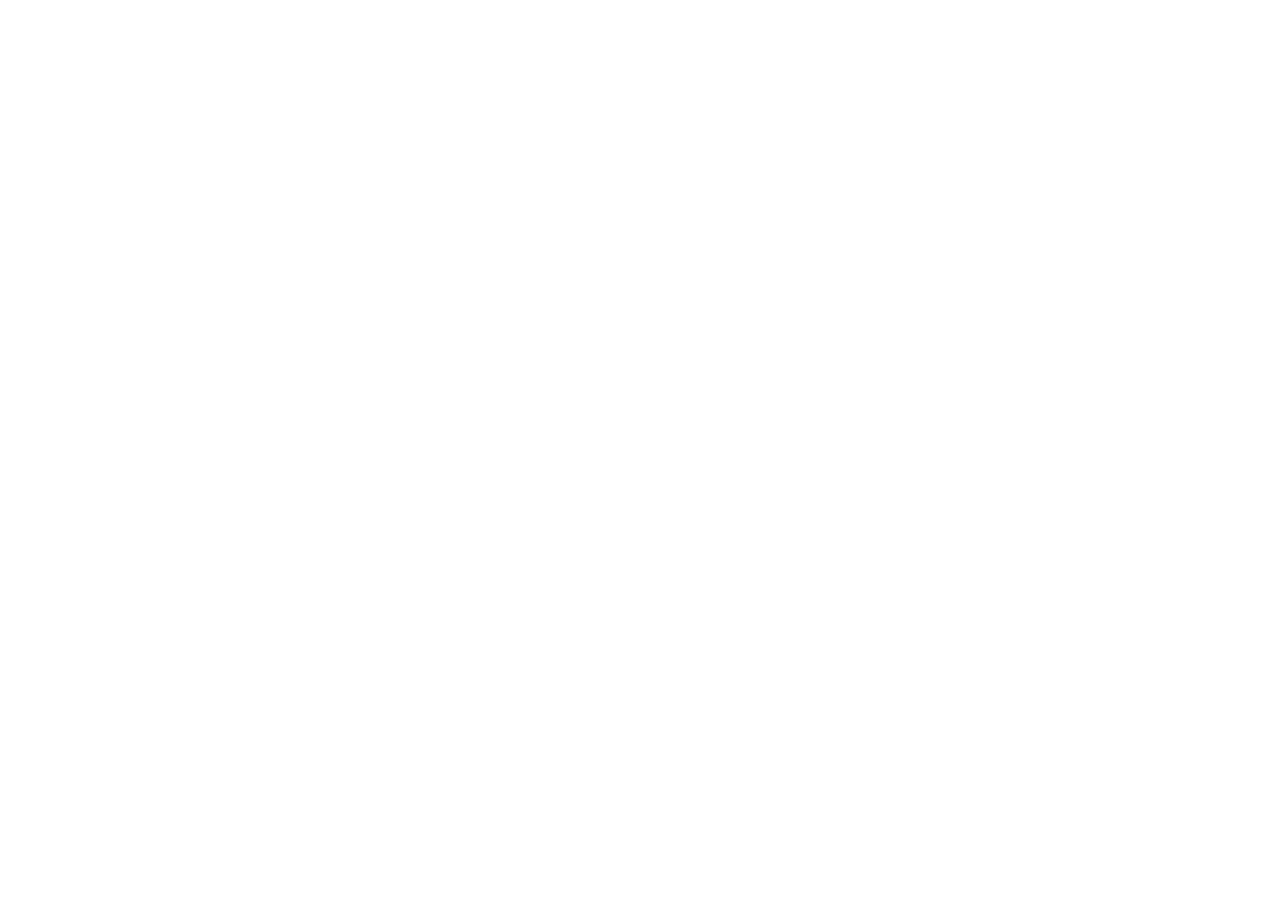
==== Product detail page /index.html @ 0a6ed3bf "." ====
<!DOCTYPE html>
<html lang="en">
<head>
    <meta charset="UTF-8">
    <meta http-equiv="X-UA-Compatible" content="IE=edge">
    <meta name="viewport" content="width=device-width, initial-scale=1.0">
    <link rel="stylesheet" href="style.css">
    <title>Shoe detail page design</title>
</head>
<body>
    
</body>
</html>
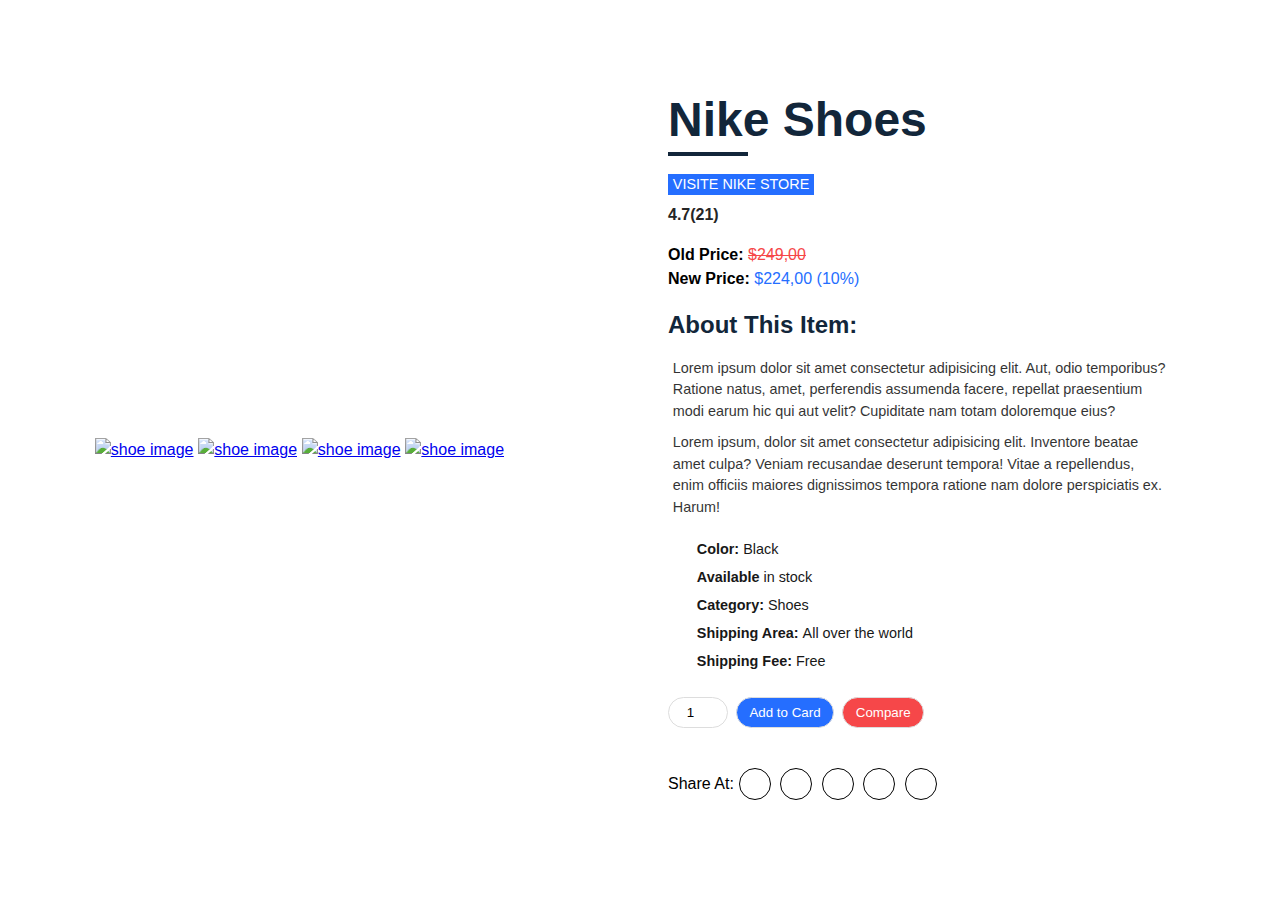
==== commit ee6d3f62: "product-detail-card-slider-page" ====
--- a/Product detail page /index.html
+++ b/Product detail page /index.html
@@ -5,9 +5,111 @@
     <meta http-equiv="X-UA-Compatible" content="IE=edge">
     <meta name="viewport" content="width=device-width, initial-scale=1.0">
     <link rel="stylesheet" href="style.css">
-    <title>Shoe detail page design</title>
+    <link rel="stylesheet" href="https://cdnjs.cloudflare.com/ajax/libs/font-awesome/5.15.3/css/all.min.css" integrity="sha512-iBBXm8fW90+nuLcSKlbmrPcLa0OT92xO1BIsZ+ywDWZCvqsWgccV3gFoRBv0z+8dLJgyAHIhR35VZc2oM/gI1w==" crossorigin="anonymous" referrerpolicy="no-referrer" />
+    <title>Shoes detail page design</title>
 </head>
 <body>
     
+    <div class="card-wrapper">
+        <div class="card">
+            <!-- card left -->
+            <div class="product-imgs">
+                <div class="img-display">
+                    <div class="img-showcase">
+                        <img src="/shoes-images/shoe_1.jpg" alt="">
+                        <img src="/shoes-images/shoe_2.jpg" alt="">
+                        <img src="/shoes-images/shoe_3.jpg" alt="">
+                        <img src="/shoes-images/shoe_4.jpg" alt="">
+                    </div>
+                    <div class="img-select">
+                        <div class="img-item">
+                            <a href="#" data-id = '1'>
+                                <img src="/shoes-images/shoe_1.jpg" alt="shoe image">
+                            </a>
+                        </div>
+                        <div class="img-item">
+                            <a href="#" data-id = '2'>
+                                <img src="/shoes-images/shoe_2.jpg" alt="shoe image">
+                            </a>
+                        </div>
+                        <div class="img-item">
+                            <a href="#" data-id = '3'>
+                                <img src="/shoes-images/shoe_3.jpg" alt="shoe image">
+                            </a>
+                        </div>
+                        <div class="img-item">
+                            <a href="#" data-id = '4'>
+                                <img src="/shoes-images/shoe_4.jpg" alt="shoe image">
+                            </a>
+                        </div>
+                    </div>
+                </div>
+            </div>
+            <!-- card right -->
+            <div class="product-content">
+                <h2 class="product-title">nike shoes</h2>
+                <a href="#" class = 'product-link'>visite nike store</a>
+                <div class="product-rating">
+                    <i class="fas fa-star"></i>
+                    <i class="fas fa-star"></i>
+                    <i class="fas fa-star"></i>
+                    <i class="fas fa-star"></i>
+                    <i class="fas fa-star-half-alt"></i>
+                    <span>4.7(21)</span>
+                </div>
+
+
+                <div class="product-price">
+                    <p class="last-price">Old Price: <span>$249,00</span></p>
+                    <p class="new-price">New Price: <span>$224,00 (10%)</span></p>
+                </div>
+
+                <div class="product-detail">
+                    <h2>about this item:</h2>
+                    <p>Lorem ipsum dolor sit amet consectetur adipisicing elit. Aut, odio temporibus? Ratione natus, amet, perferendis assumenda facere, repellat praesentium modi earum hic qui aut velit? Cupiditate nam totam doloremque eius?</p>
+                    <p>Lorem ipsum, dolor sit amet consectetur adipisicing elit. Inventore beatae amet culpa? Veniam recusandae deserunt tempora! Vitae a repellendus, enim officiis maiores dignissimos tempora ratione nam dolore perspiciatis ex. Harum!</p>
+                    <ul>
+                        <li>Color: <span>Black</span></li>
+                        <li>Available <span>in stock</span></li>
+                        <li>Category: <span>Shoes</span></li>
+                        <li>Shipping Area: <span>All over the world</span></li>
+                        <li>Shipping Fee: <span>Free</span></li>
+                    </ul>
+                </div>
+
+                <div class="purchase-info">
+                    <input type="number" min="0" value="1">
+                    <button type="button" class="btn">
+                        Add to Card <i class="fas fa-shopping-cart"></i>
+                    </button>
+                    <button type="button" class="btn">
+                        Compare
+                    </button>
+                </div>
+
+                <div class="social-links">
+                    <p>Share At:</p>
+                    <a href="#">
+                        <i class="fab fa-facebook-f"></i>
+                    </a>
+                    <a href="">
+                        <i class="fab fa-twitter"></i>
+                    </a>
+                    <a href="">
+                        <i class="fab fa-instagram"></i>
+                    </a>
+                    <a href="">
+                        <i class="fab fa-whatsapp"></i>
+                    </a>
+                    <a href="">
+                        <i class="fab fa-pinterest"></i>
+                    </a>                    
+                </div>
+            </div>
+        </div>
+    </div>
+
+
+    <script src="/script.js"></script>
 </body>
 </html>--- a/Product detail page /style.css
+++ b/Product detail page /style.css
@@ -0,0 +1,239 @@
+* {
+  box-sizing: border-box;
+  padding: 0;
+  margin: 0;
+  font-family: "Open Sans", sans-serif;
+}
+
+body {
+  line-height: 1.5;
+}
+
+.card-wrapper {
+  max-width: 1100px;
+  margin: 0 auto;
+}
+
+img {
+  width: 100%;
+  display: block;
+}
+
+.img-display {
+  overflow: hidden;
+}
+
+.img-showcase {
+  display: flex;
+  width: 100%;
+  transition: all 0.5s ease;
+}
+
+.img-showcase img {
+  min-width: 100%;
+}
+
+.img-select {
+  display: flex;
+}
+
+.img-item {
+  margin: 0.3rem;
+}
+
+.img-item:nth-child(1),
+.img-item:nth-child(2),
+.img-item:nth-child(3) {
+  margin-right: 0;
+}
+
+.img-item:hover {
+  opacity: 0.6;
+}
+
+.product-content {
+  padding: 2rem 1rem;
+}
+
+.product-title {
+  font-size: 3rem;
+  text-transform: capitalize;
+  font-weight: 700;
+  position: relative;
+  color: #12263a;
+  margin: 1rem 0;
+}
+
+.product-title::after {
+  content: "";
+  position: absolute;
+  left: 0;
+  bottom: 0;
+  height: 4px;
+  width: 80px;
+  background-color: #12263a;
+}
+
+.product-link {
+  text-decoration: none;
+  text-transform: uppercase;
+  font-weight: 400;
+  font-size: 0.9rem;
+  display: inline-block;
+  margin-bottom: 0.5rem;
+  background-color: #256eff;
+  color: #fff;
+  padding: 0 0.3rem;
+  transition: all 0.5s ease;
+}
+
+.product-link:hover {
+  opacity: 0.9;
+}
+
+.product-rating {
+  color: #ffc107;
+}
+
+.product-rating span {
+  font-weight: 600;
+  color: #252525;
+}
+
+.product-price {
+  margin: 1rem 0;
+  font-size: 1rem;
+  font-weight: 700;
+}
+
+.product-price span {
+  font-weight: 400;
+}
+
+.last-price span {
+  color: #f64749;
+  text-decoration: line-through;
+}
+
+.new-price span {
+  color: #256eff;
+}
+
+.product-detail h2 {
+  text-transform: capitalize;
+  color: #12263a;
+  padding-bottom: 0.6rem;
+}
+
+.product-detail p {
+  font-size: 0.9rem;
+  padding: 0.3rem;
+  opacity: 0.8;
+}
+
+.product-detail ul {
+  margin: 1rem 0;
+  font-size: 0.9rem;
+  list-style: none;
+}
+
+.product-detail ul li {
+  margin: 0;
+  background: url(/shoes-images/checked.png) left center no-repeat;
+  background-size: 18px;
+  padding-left: 1.8rem;
+  margin: 0.4rem 0;
+  font-weight: 600;
+  opacity: 0.9;
+}
+
+.product-detail ul li span {
+  font-weight: 400;
+}
+
+.purchase-info {
+  margin: 1.5rem 0;
+}
+
+.purchase-info input,
+.purchase-info .btn {
+  border: 1.5px solid #ddd;
+  border-radius: 25px;
+  text-align: center;
+  padding: 0.45rem 0.8rem;
+  outline: 0;
+  margin-right: 0.2rem;
+  margin-bottom: 1rem;
+}
+
+.purchase-info input {
+  width: 60px;
+}
+
+.purchase-info .btn {
+  cursor: pointer;
+  color: #fff;
+}
+
+.purchase-info .btn:first-of-type {
+  background: #256eff;
+}
+
+.purchase-info .btn:last-of-type {
+  background: #f64749;
+}
+
+.purchase-info .btn:hover {
+  opacity: 0.9;
+}
+
+.social-links {
+  display: flex;
+  align-items: center;
+}
+
+.social-links a {
+  display: flex;
+  align-items: center;
+  justify-content: center;
+  width: 32px;
+  height: 32px;
+  color: #000;
+  border: 1px solid #000;
+  margin: 0 0.3rem;
+  border-radius: 50%;
+  text-decoration: none;
+  font-size: 0.8rem;
+  transition: all 0.5s ease;
+}
+
+.social-links a:hover {
+  background: #000;
+  border-color: transparent;
+  color: #fff;
+}
+
+@media screen and (min-width: 992px) {
+  .card {
+    display: grid;
+    grid-template-columns: repeat(2, 1fr);
+    grid-gap: 1.5rem;
+  }
+
+  .card-wrapper {
+    height: 100vh;
+    display: flex;
+    align-items: center;
+    justify-content: center;
+  }
+
+  .product-imgs {
+    display: flex;
+    flex-direction: column;
+    justify-content: center;
+  }
+
+  .product-content {
+    padding-top: 0;
+  }
+}
